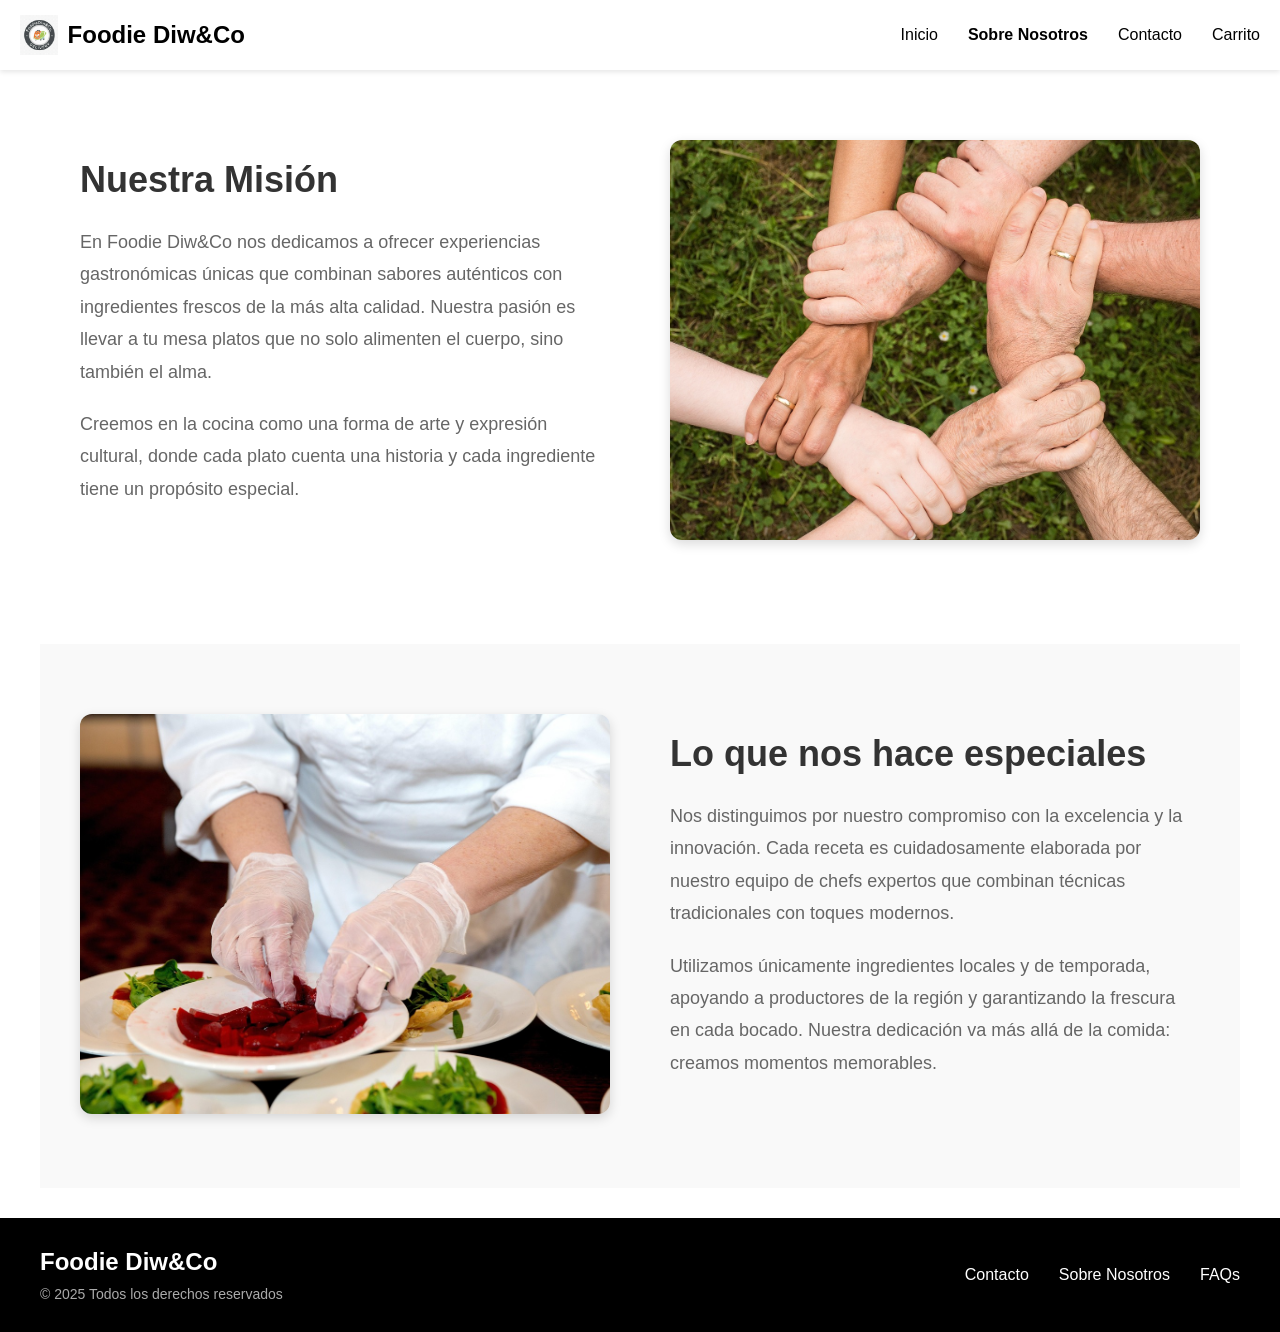
==== pages/about-us.html @ 90a1d092 "About us page approach" ====
<!DOCTYPE html>
<html lang="es">
<head>
    <meta charset="UTF-8">
    <meta name="viewport" content="width=device-width, initial-scale=1.0">
    <title>Sobre Nosotros - Foodie Diw&Co</title>
    <link rel="icon" type="image/png" href="../assets/logo.png">
    <link rel="stylesheet" href="../css/styles.css">
    <link rel="stylesheet" href="../css/about-us.css">
</head>
<body>
    <nav class="navbar">
        <div class="navbar-container">
            <div class="navbar-logo">
                <img src="../assets/logo.png" class="navbar-logo-img" alt="Logo de fooddieDiw&Co" />
                <a href="../index.html">Foodie Diw&Co</a>
            </div>
            <button class="navbar-toggle">
                <span></span>
                <span></span>
                <span></span>
            </button>
            <ul class="navbar-menu">
                <li><a href="../index.html">Inicio</a></li>
                <li><a href="about-us.html" class="active">Sobre Nosotros</a></li>
                <li><a href="#contacto">Contacto</a></li>
                <li><a href="#carrito">Carrito</a></li>
            </ul>
        </div>
    </nav>

    <main class="content">
        <section class="about-mission">
            <div class="about-text">
                <h2>Nuestra Misión</h2>
                <p>En Foodie Diw&Co nos dedicamos a ofrecer experiencias gastronómicas únicas que combinan sabores auténticos con ingredientes frescos de la más alta calidad. Nuestra pasión es llevar a tu mesa platos que no solo alimenten el cuerpo, sino también el alma.</p>
                <p>Creemos en la cocina como una forma de arte y expresión cultural, donde cada plato cuenta una historia y cada ingrediente tiene un propósito especial.</p>
            </div>
            <div class="about-image">
                <img src="../assets/team-hands.jpg" alt="Nuestra cocina">
            </div>
        </section>

        <section class="about-special">
            <div class="about-image">
                <img src="../assets/chef.jpg" alt="Lo que nos hace especiales">
            </div>
            <div class="about-text">
                <h2>Lo que nos hace especiales</h2>
                <p>Nos distinguimos por nuestro compromiso con la excelencia y la innovación. Cada receta es cuidadosamente elaborada por nuestro equipo de chefs expertos que combinan técnicas tradicionales con toques modernos.</p>
                <p>Utilizamos únicamente ingredientes locales y de temporada, apoyando a productores de la región y garantizando la frescura en cada bocado. Nuestra dedicación va más allá de la comida: creamos momentos memorables.</p>
            </div>
        </section>
    </main>

    <footer class="footer">
        <div class="footer-content">
            <div class="footer-left">
                <h3>Foodie Diw&Co</h3>
                <p>&copy; 2025 Todos los derechos reservados</p>
            </div>
            <div class="footer-right">
                <ul class="footer-links">
                    <li><a href="#contacto">Contacto</a></li>
                    <li><a href="about-us.html">Sobre Nosotros</a></li>
                    <li><a href="#faqs">FAQs</a></li>
                </ul>
            </div>
        </div>
    </footer>

    <script src="https://code.jquery.com/jquery-3.7.1.min.js"></script>
    <script src="../js/script.js"></script>
</body>
</html>
---- css/styles.css ----
@import url('banner.css');
@import url('categories.css');
@import url('visit&delivery.css');
@import url('about-us.css');

* {
    margin: 0;
    padding: 0;
    box-sizing: border-box;
}

body {
    font-family: Arial, sans-serif;
    min-height: 100vh;
    display: flex;
    flex-direction: column;
}

.navbar {
    background-color: #ffffff;
    padding: 0;
    min-height: 60px;
    position: sticky;
    top: 0;
    z-index: 1000;
    box-shadow: 0 2px 5px rgba(0,0,0,0.1);
}

.navbar-container {
    display: flex;
    justify-content: space-between;
    align-items: center;
    padding: 15px 20px;
    max-width: 1680px;
    margin: 0 auto;
}

.navbar-logo {
    display: flex;
    align-items: center;
    gap: 10px;
}

.navbar-logo-img {
    height: 40px;
    width: auto;
}

.navbar-logo a {
    color: #000;
    font-size: 24px;
    font-weight: bold;
    text-decoration: none;
}

.navbar-toggle {
    display: none;
    flex-direction: column;
    background: none;
    border: none;
    cursor: pointer;
    padding: 5px;
}

.navbar-toggle span {
    width: 25px;
    height: 3px;
    background-color: #000;
    margin: 3px 0;
    transition: 0.3s;
}

.navbar-menu {
    display: flex;
    list-style: none;
    gap: 30px;
}

.navbar-menu li a {
    color: #000;
    text-decoration: none;
    font-size: 16px;
    transition: color 0.3s;
}

.navbar-menu li a:hover {
    font-weight: 800;
}

.navbar-menu li a.active {
    font-weight: 800;
}

.navbar a:active {
    font-weight: 800;
}

.content {
    flex: 1;
    padding: 0;
}

.footer {
    background-color: #000;
    padding: 30px 40px;
    color: #fff;
}

.footer-content {
    display: flex;
    justify-content: space-between;
    align-items: center;
    max-width: 1680px;
    margin: 0 auto;
}

.footer-left h3 {
    font-size: 24px;
    margin-bottom: 10px;
}

.footer-left p {
    font-size: 14px;
    color: #aaa;
}

.footer-links {
    display: flex;
    list-style: none;
    gap: 30px;
}

.footer-links li a {
    color: #fff;
    text-decoration: none;
    font-size: 16px;
    transition: color 0.3s;
}

.footer-links li a:hover {
    font-weight: 800;
}


@media (max-width: 768px) {
    .navbar-toggle {
        display: flex;
    }

    .navbar-menu {
        position: absolute;
        top: 60px;
        left: 0;
        right: 0;
        flex-direction: column;
        background-color: #ffffff;
        padding: 0;
        gap: 0;
        max-height: 0;
        overflow: hidden;
        transition: max-height 0.3s ease;
        box-shadow: 0 2px 5px rgba(0,0,0,0.1);
    }

    .navbar-menu li {
        padding: 15px 20px;
        border-bottom: 1px solid #f0f0f0;
    }

    .navbar-menu.active {
        max-height: 300px;
        padding: 10px 0;
    }

    .footer-content {
        flex-direction: column;
        text-align: center;
        gap: 20px;
    }

    .footer-links {
        flex-direction: column;
        gap: 15px;
    }

}
---- css/about-us.css ----
.about-mission,
.about-special {
    display: flex;
    align-items: center;
    gap: 60px;
    max-width: 1200px;
    margin: 0 auto 30px;
    padding: 70px 40px;
}

.about-mission {
    background-color: #fff;
}

.about-special {
    background-color: #f9f9f9;
}

.about-text {
    flex: 1;
}

.about-text h2 {
    font-size: 36px;
    color: #333;
    margin-bottom: 25px;
}

.about-text p {
    font-size: 18px;
    line-height: 1.8;
    color: #666;
    margin-bottom: 20px;
}

.about-image {
    flex: 1;
}

.about-image img {
    width: 100%;
    height: 400px;
    object-fit: cover;
    border-radius: 12px;
    box-shadow: 0 4px 12px rgba(0, 0, 0, 0.15);
}

@media (max-width: 768px) {
    .about-mission,
    .about-special {
        flex-direction: column;
        padding: 50px 20px;
        gap: 30px;
    }

    .about-special {
        flex-direction: column-reverse;
    }

    .about-text h2 {
        font-size: 28px;
    }

    .about-text p {
        font-size: 16px;
    }

    .about-image img {
        height: 300px;
    }

}
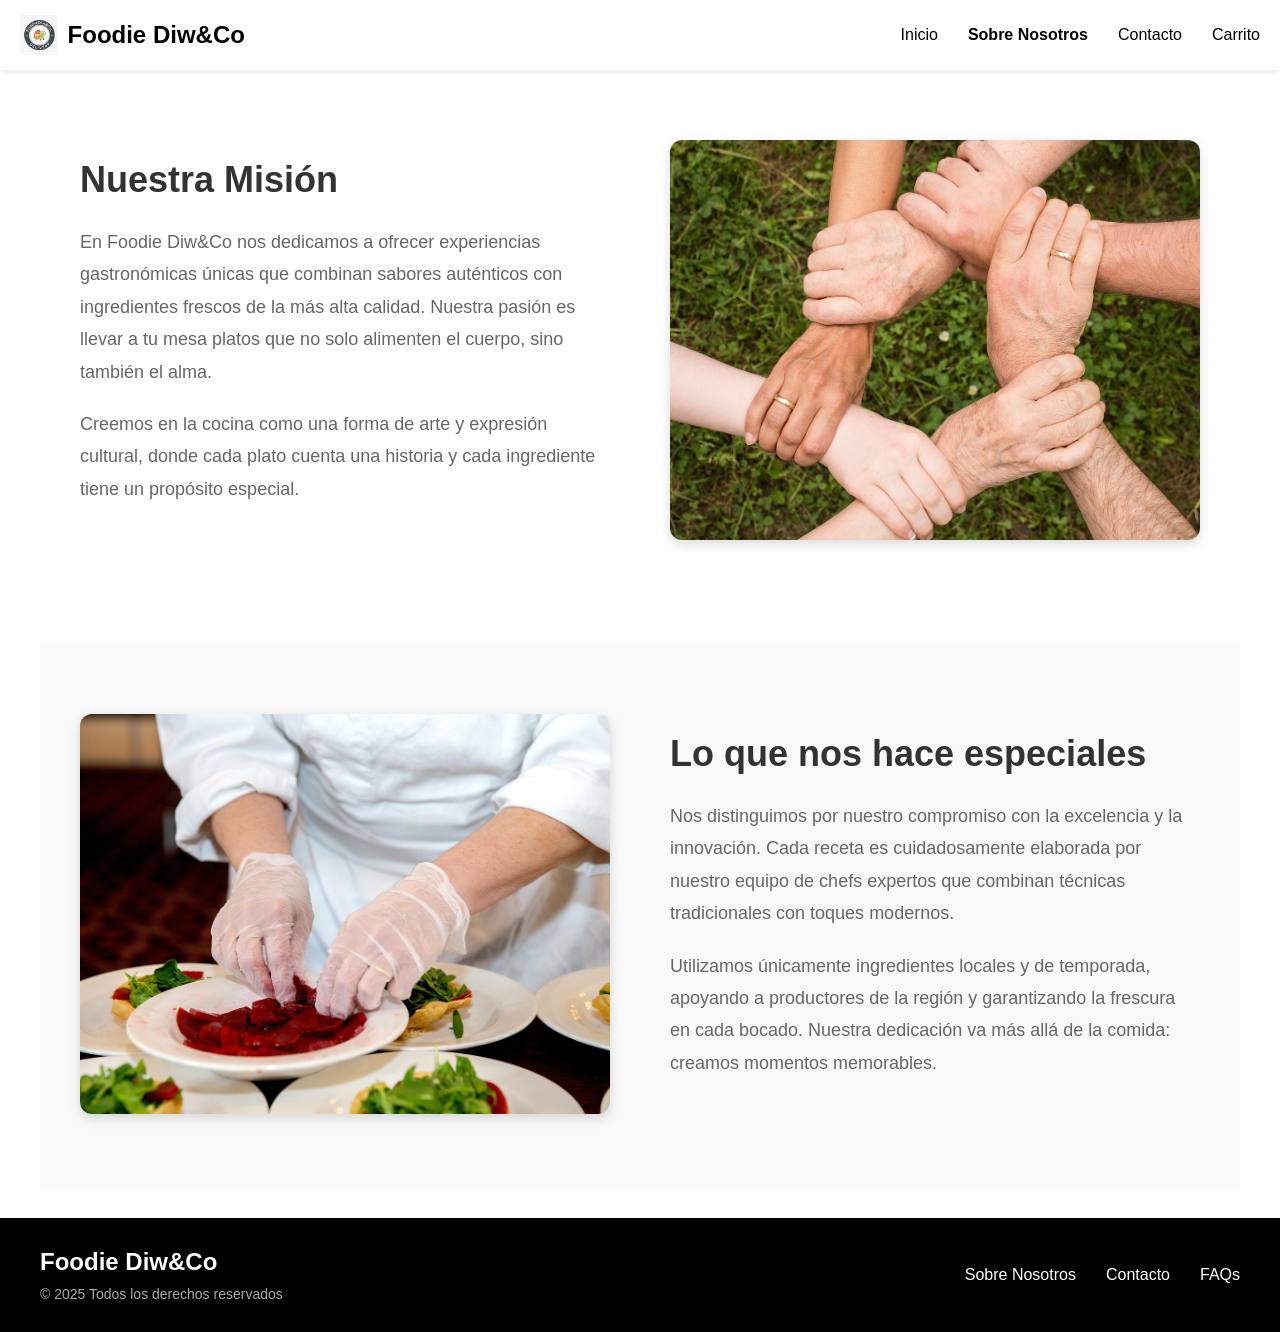
==== commit b23a5f2e: "Contact page approach" ====
--- a/pages/about-us.html
+++ b/pages/about-us.html
@@ -23,7 +23,7 @@
             <ul class="navbar-menu">
                 <li><a href="../index.html">Inicio</a></li>
                 <li><a href="about-us.html" class="active">Sobre Nosotros</a></li>
-                <li><a href="#contacto">Contacto</a></li>
+                <li><a href="contact.html">Contacto</a></li>
                 <li><a href="#carrito">Carrito</a></li>
             </ul>
         </div>
@@ -61,8 +61,8 @@
             </div>
             <div class="footer-right">
                 <ul class="footer-links">
-                    <li><a href="#contacto">Contacto</a></li>
                     <li><a href="about-us.html">Sobre Nosotros</a></li>
+                    <li><a href="contact.html">Contacto</a></li>       
                     <li><a href="#faqs">FAQs</a></li>
                 </ul>
             </div>
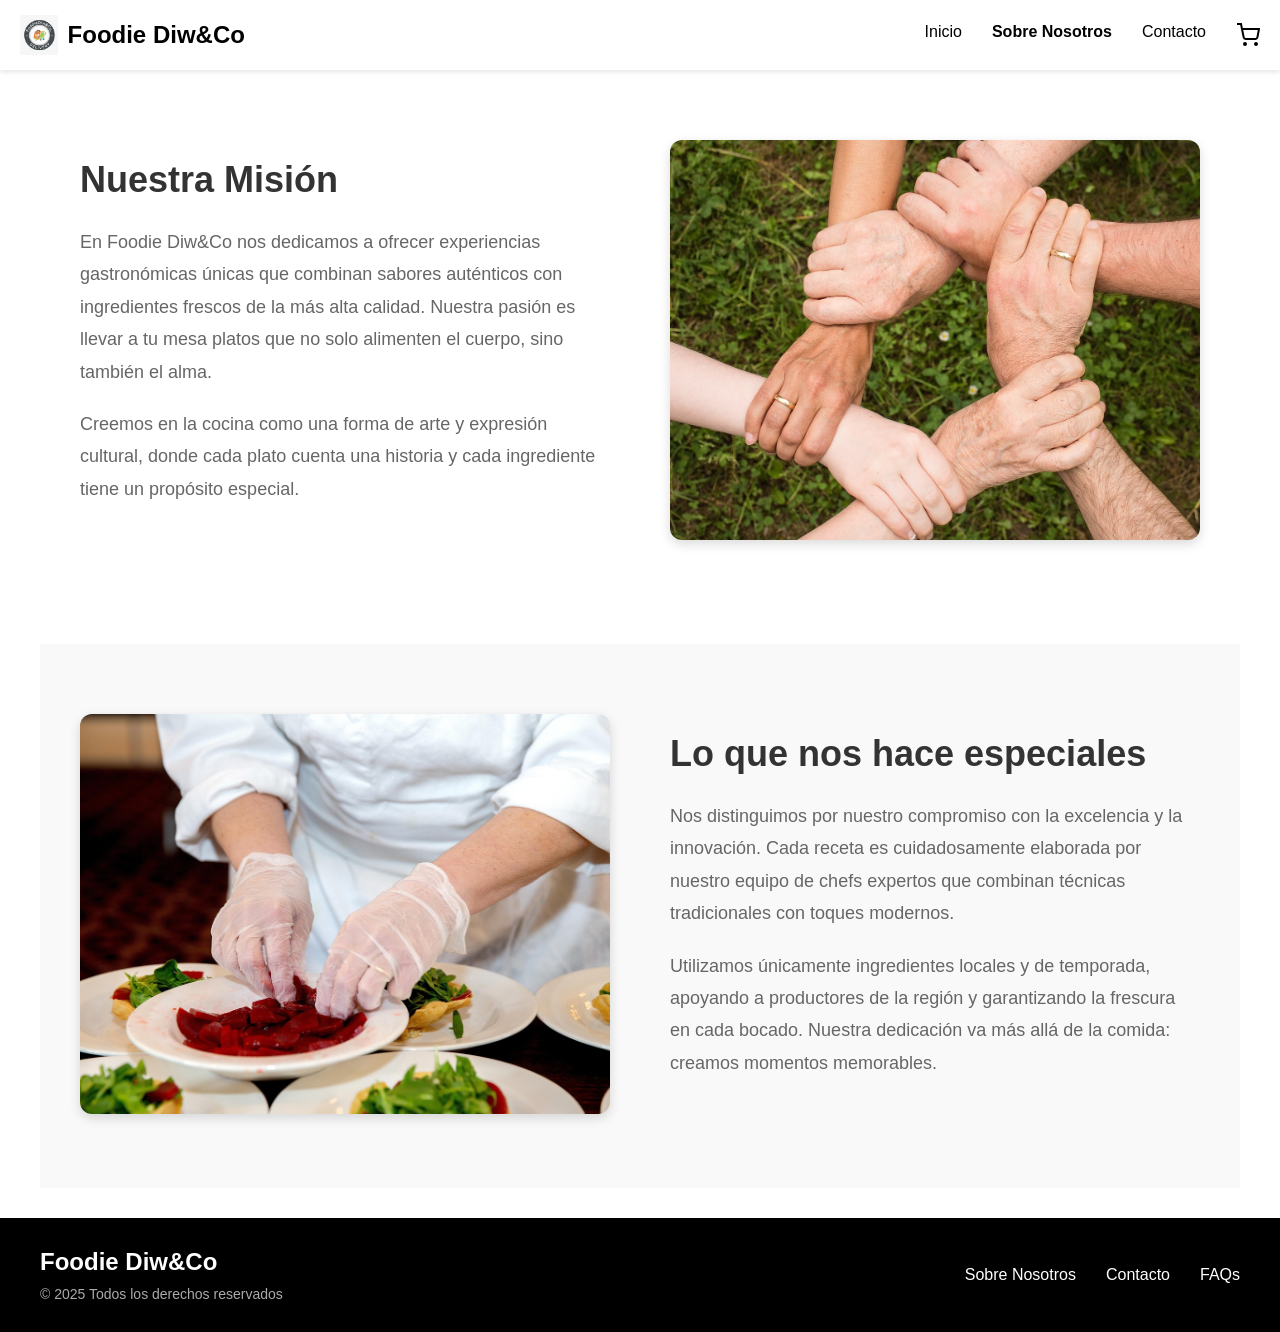
==== commit e1a41360: "Menu pages approach" ====
--- a/pages/about-us.html
+++ b/pages/about-us.html
@@ -24,7 +24,16 @@
                 <li><a href="../index.html">Inicio</a></li>
                 <li><a href="about-us.html" class="active">Sobre Nosotros</a></li>
                 <li><a href="contact.html">Contacto</a></li>
-                <li><a href="#carrito">Carrito</a></li>
+                <li>
+                    <a href="#carrito" class="cart-icon">
+                        <svg width="24" height="24" viewBox="0 0 24 24" fill="none" stroke="currentColor" stroke-width="2">
+                            <circle cx="9" cy="21" r="1"></circle>
+                            <circle cx="20" cy="21" r="1"></circle>
+                            <path d="M1 1h4l2.68 13.39a2 2 0 0 0 2 1.61h9.72a2 2 0 0 0 2-1.61L23 6H6"></path>
+                        </svg>
+                        <span class="cart-badge">0</span>
+                    </a>
+                </li>
             </ul>
         </div>
     </nav>
@@ -63,7 +72,7 @@
                 <ul class="footer-links">
                     <li><a href="about-us.html">Sobre Nosotros</a></li>
                     <li><a href="contact.html">Contacto</a></li>       
-                    <li><a href="#faqs">FAQs</a></li>
+                    <li><a href="faqs.html">FAQs</a></li>
                 </ul>
             </div>
         </div>
@@ -71,5 +80,6 @@
 
     <script src="https://code.jquery.com/jquery-3.7.1.min.js"></script>
     <script src="../js/script.js"></script>
+    <script src="../js/menu-cart.js"></script>
 </body>
 </html>
--- a/css/styles.css
+++ b/css/styles.css
@@ -2,6 +2,11 @@
 @import url('categories.css');
 @import url('visit&delivery.css');
 @import url('about-us.css');
+@import url('menu-items.css');
+@import url('starters.css');
+@import url('mains.css');
+@import url('desserts.css');
+@import url('drinks.css');
 
 * {
     margin: 0;
@@ -93,6 +98,38 @@
 
 .navbar a:active {
     font-weight: 800;
+}
+
+.cart-icon {
+    position: relative;
+    display: flex;
+    align-items: center;
+    justify-content: center;
+}
+
+.cart-icon svg {
+    color: #000;
+    transition: color 0.3s;
+}
+
+.cart-badge {
+    position: absolute;
+    top: -8px;
+    right: -8px;
+    background: #ff6b6b;
+    color: white;
+    border-radius: 50%;
+    width: 20px;
+    height: 20px;
+    display: flex;
+    align-items: center;
+    justify-content: center;
+    font-size: 12px;
+    font-weight: 700;
+}
+
+.cart-badge:empty {
+    display: none;
 }
 
 .content {
